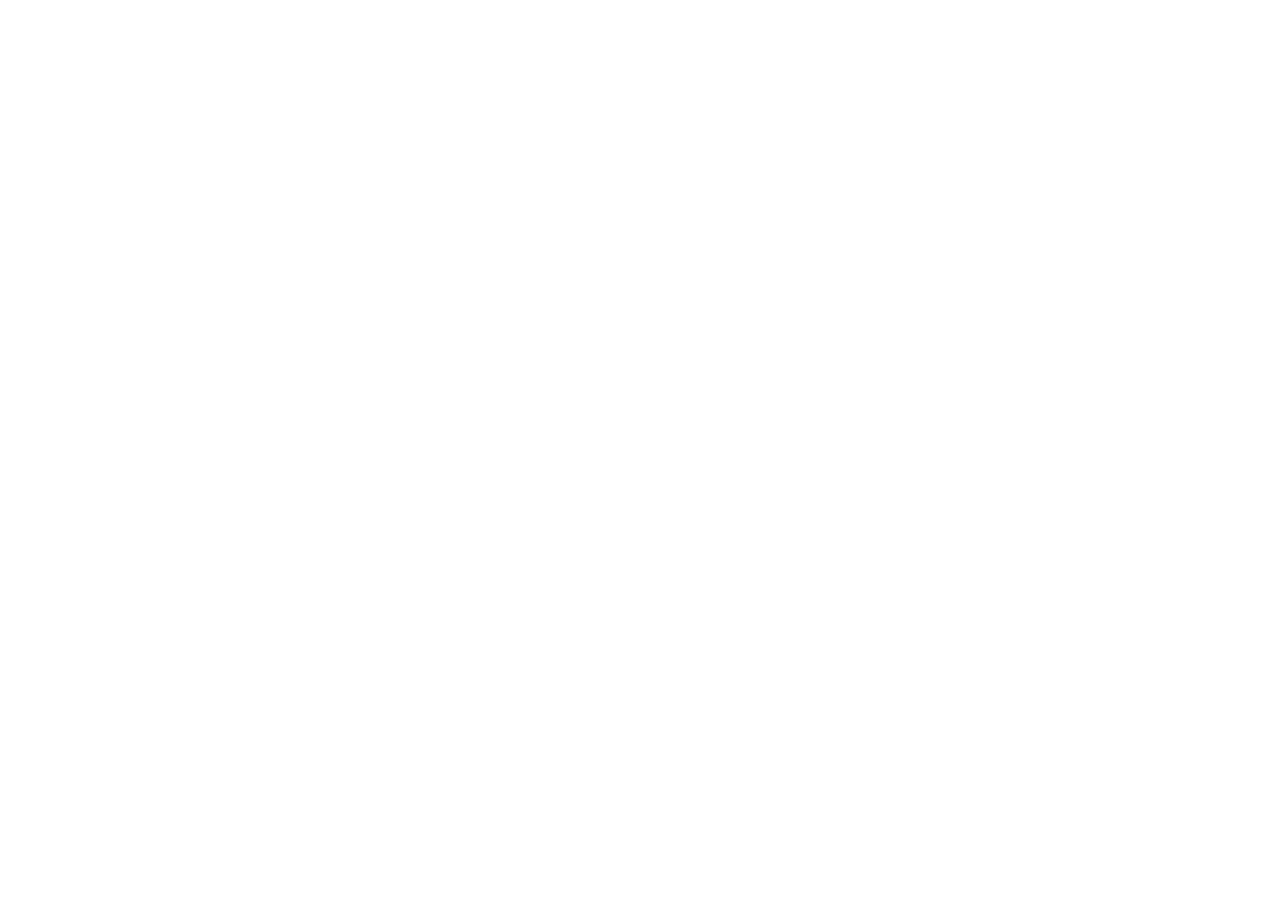
==== index.html @ d58ac340 "Initial Commit" ====
<!DOCTYPE html>
<html lang="en">
<head>
    <meta charset="UTF-8">
    <meta http-equiv="X-UA-Compatible" content="IE=edge">
    <meta name="viewport" content="width=device-width, initial-scale=1.0">
    <title>BIndependent</title>
    <link rel="stylesheet" type="text/css" href="./style.css">
    <link rel="icon" type="image/png" href="./images/logo.PNG"/>
</head>
<body>



    <script src="./app.js"></script>
</body>
</html>
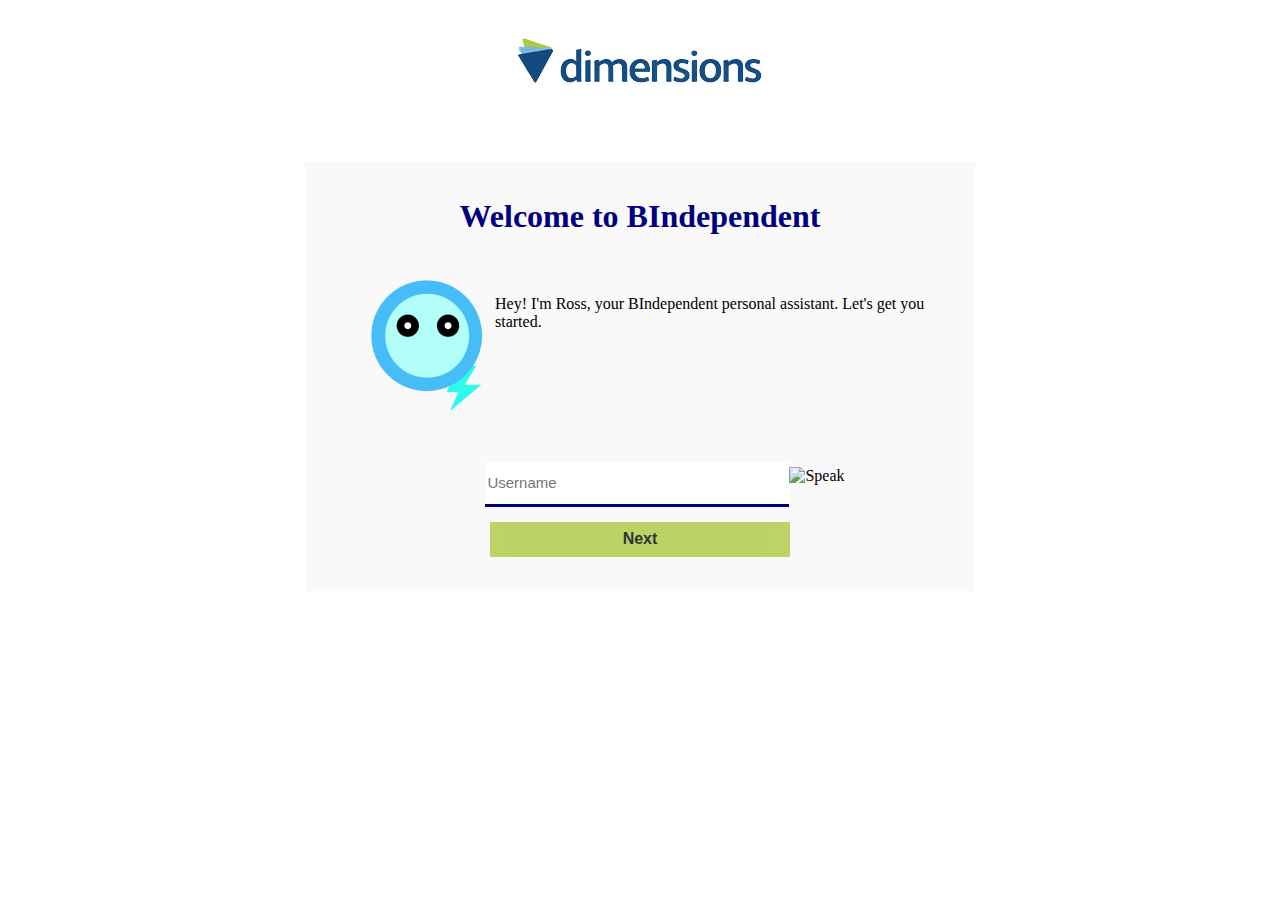
==== commit eda62684: "functioning version of website" ====
--- a/index.html
+++ b/index.html
@@ -9,7 +9,26 @@
     <link rel="icon" type="image/png" href="./images/logo.PNG"/>
 </head>
 <body>
-
+    <img src="./images/full-logo.png" class="logo">
+    <div class="container" >
+        <div class="sub-container">
+            <h1>Welcome to BIndependent</h1>
+            
+            <div class="ross-container">
+                <img src="./images/ross.png" class="ross">
+                <div class="ross-text">Hey! I'm Ross, your BIndependent personal assistant. Let's get you started.</div>
+            </div>
+            
+            <div class="username-speak-container">
+                <input type="text" id="Username" placeholder="Username" class="username-entry">
+                <span class="speak-button"><img src="https://i.imgur.com/cHidSVu.gif" alt="Speak" onclick="startDictation()"></span></br> 
+            </div>
+            <div class="next-button-holder">
+                <button class="next-button" onclick="login();">Next</button>
+            </div>
+            <h3 id="info"></h3>
+        </div>
+    </div>
 
 
     <script src="./app.js"></script>
--- a/style.css
+++ b/style.css
@@ -0,0 +1,238 @@
+@keyframes fadeInAnimation { 
+    0% { 
+        opacity: 0; 
+    } 
+    100% { 
+        opacity: 1; 
+     } 
+} 
+
+body{
+    animation: fadeInAnimation ease 1s ;
+    animation-iteration-count: 1; 
+    animation-fill-mode: forwards; 
+}
+
+input:focus,button{
+    outline: none;
+}
+
+.logo{
+    display: block;
+    margin: 0 auto;
+    margin-bottom:50px;
+}
+.container{
+    display: block;
+    margin: 0 auto;
+    width: 50vw;
+    background-color:#F9F9F9 ;
+    padding: 10px;
+    text-align: center;
+    padding: 15px;
+    font-family: calibri;
+    font-size: medium;
+}
+.ross-container{
+    display: flex;
+    justify-content: center;
+}
+.ross-text{
+    text-align: left;
+    width: 90%;
+    margin-top: 38px;
+    margin-left: -30px;
+}
+.username-entry{
+    width: 300px;
+    height: 40px;
+    font-size: 15px;
+    border: none;
+    border-bottom: navy 3px solid;
+    margin-bottom: 10px;
+}
+.next-button-holder{
+    display: flex;
+    justify-content: center;
+}
+.next-button,.yes-button,.no-button{
+    width: 300px;
+    height: 35px;
+    margin-top: 5px;
+    background-color:#ADC940;
+    border: none;
+    color: #000;
+    font-weight:600;
+    font-size: medium;
+    opacity: 0.8;
+    cursor:pointer;
+}
+.no-button{
+    background-color: #ccc;
+    margin-left: 10px;
+    cursor:pointer;
+}
+.font-size-button{
+    border: none;
+    background-color: white;
+    margin-left: 10px;
+    box-shadow: 10px 5px 5px #C3C3C3;
+    width: 150px;
+    height: 50px;
+    font-size: 16px;
+    font-weight: 600;
+    cursor: pointer;
+}
+.speak-button{
+    margin-top: 5px;
+    cursor:pointer;
+}
+.username-speak-container{
+    display: flex;
+    justify-content: center;
+    margin-left: 50px;
+}
+
+h1{
+    color: navy;
+    width: 100%;
+}
+.colour-options {
+    width: 25%;
+    margin: 0 5px -10px 0;
+    display: flex;
+    justify-content: center;
+}
+.colour_blocks {
+    width: 100%;
+    height: 35px;
+    cursor: pointer;
+}
+a {
+    width: 100%;
+}
+.cool_colours1 {
+    background: #000;
+}
+.cool_colours2 {
+    background: #A4CAEE;
+}
+.warm_colours1 {
+    background: #F11E10;
+}
+.warm_colours2 {
+    background: #EB7B15;
+}
+.purple_colours1 {
+    background: #8E2991;
+}
+.purple_colours2 {
+    background: #8A5991;
+}
+.bw_colours1 {
+    background: #000;
+}
+.bw_colours2 {
+    background: #fff;
+}
+
+.hp_squares {
+    padding: 15px;
+    margin: 4px;
+    width: 40%;
+    height: 350px;
+    cursor:pointer;
+    box-shadow: 10px 5px 5px #C3C3C3;
+}
+
+.hp_squares img{
+    width: 80%;
+}
+.sub-container-categories{
+    display: flex;
+    flex-wrap: wrap;
+    justify-content: center;
+}
+.back-container{
+    margin-top: 20px;
+    display: flex;
+    justify-content: center;
+}
+.back_icon {
+    width: 35px;
+    margin: 0 10px;
+}
+.go_back {
+    align-items: center;
+    display: flex;
+    cursor:pointer;
+}
+.pictures {
+    text-align: left;
+}
+.quiz_squares {
+    padding: 15px;
+    margin: 4px;
+    width: 40%;
+    height: 310px;
+    cursor:pointer;
+    box-shadow: 10px 5px 5px #C3C3C3;
+    display: flex;
+    align-items: center;
+    justify-content: center;
+}
+.fa-star {
+    color: green;
+    font-size: 1.5rem;
+    animation-name: starAnimation;
+    animation-duration: 5000ms;
+    animation-iteration-count: 2; 
+    animation-timing-function: linear; 
+}
+@keyframes starAnimation { 
+    0% { 
+        transform:rotate(0deg);
+    } 
+    100% { 
+        transform:rotate(360deg); 
+     } 
+}
+.ross-text-wide {
+    width: 450px;
+}
+@media only screen and (max-width: 800px) {
+    .container {
+        width: 90%;
+    }
+    .hp_squares {
+        padding: 10px;
+        margin: 2px;
+        width: 46%;
+        height: 260px;
+    }
+    .quiz_squares {
+        padding: 10px;
+        margin: 2px;
+        width: 46%;
+        height: 230px;
+    }
+}
+@media only screen and (max-width: 415px) {
+    .container {
+        width: 90%;
+    }
+    .hp_squares {
+        padding: 5px;
+        margin: 2px;
+        width: 45%;
+        height: 170px;
+    }
+    .quiz_squares {
+        padding: 5px;
+        margin: 2px;
+        width: 45%;
+        max-width: 230px;
+        height: 170px;
+    }
+    
+}